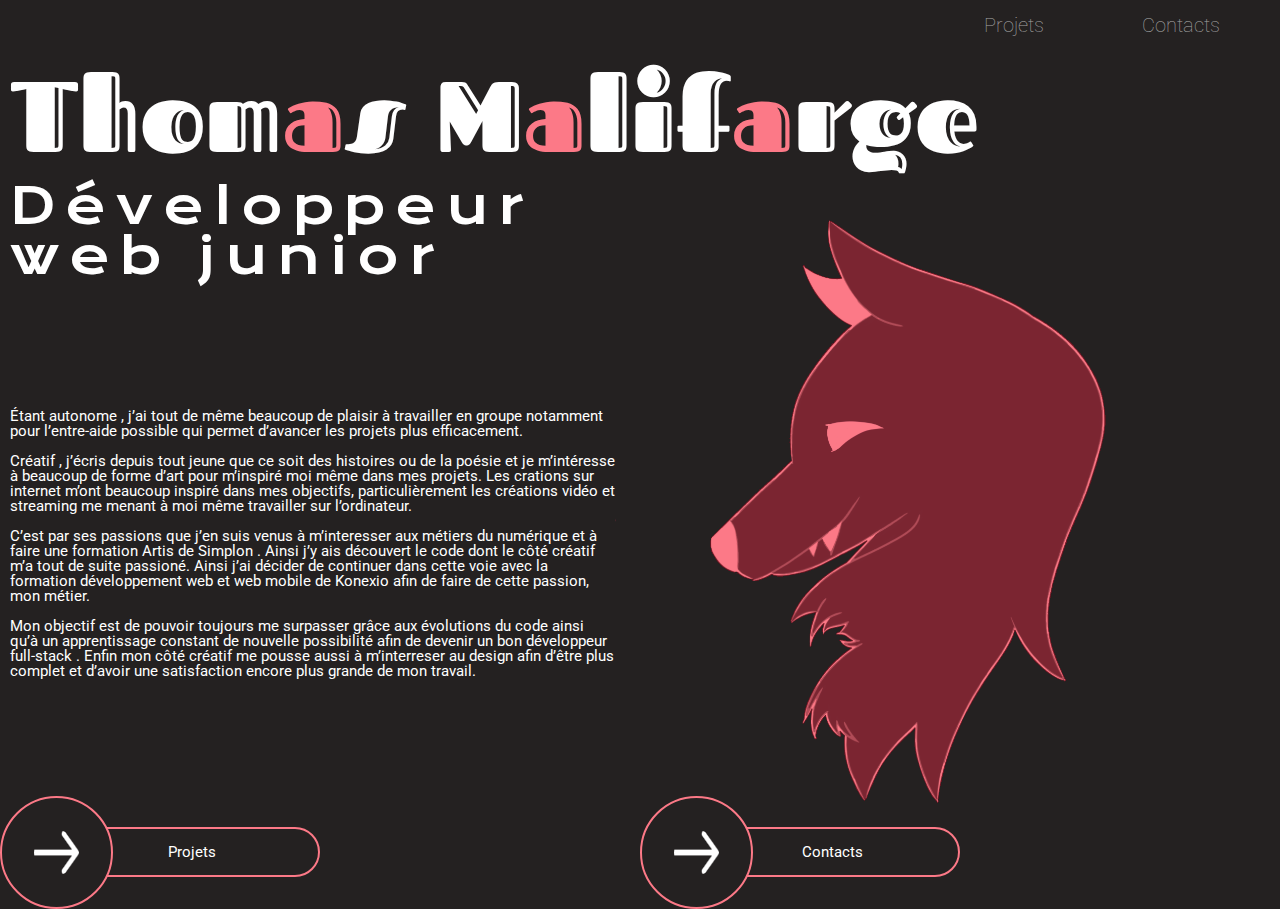
==== index.html @ 7f498287 "create homepage portfolio" ====
<!DOCTYPE html>
<html lang="fr">
<head>
    <meta charset="UTF-8">
    <meta http-equiv="X-UA-Compatible" content="IE=edge">
    <meta name="viewport" content="width=device-width, initial-scale=1.0">
    <title>Portfolio Accueil</title>
    <link rel="stylesheet" href="./portfolio-css/reset.css">
    <link rel="stylesheet" href="./portfolio-css/main.css">
    <link rel="stylesheet" href="./portfolio-css/homepage.css">

</head>

<body>

<!-- header -->

<header>
    <!-- nav -->

    <nav class="flex nav">
        <a href="./projet.html">Projets</a>
        <a href="./contacts.html">Contacts</a>
    </nav>

</header>

<!-- main -->

<main>

    <!-- texte -->

        <h1>
            Thom<span>a</span>s M<span>a</span>lif<span>a</span>rge
        </h1>

        <section class="flex2">
        
            <div class="txt flex2">
                <h2>Développeur web junior</h2>
            
                <p>
                    Étant autonome , j’ai tout de même beaucoup de plaisir à travailler en groupe notamment  pour l’entre-aide possible qui permet d’avancer les projets plus efficacement. <br><br>
                
                    Créatif , j’écris depuis tout jeune que ce soit  des histoires ou de la poésie et je m’intéresse à beaucoup de forme d’art pour m’inspiré moi même dans mes projets. Les crations sur internet m’ont beaucoup inspiré dans mes objectifs, particulièrement les créations vidéo et streaming me menant à moi même travailler sur l’ordinateur. <br><br>
                    
                    C’est par ses passions que j’en suis venus à m’interesser aux métiers du numérique et à faire une formation Artis de Simplon . Ainsi j’y ais découvert le code  dont le côté créatif m’a tout de suite passioné. Ainsi j’ai décider de continuer dans cette voie avec la formation développement web et web mobile de Konexio  afin de faire de cette passion, mon métier. <br><br>
                    
                    Mon objectif est de pouvoir toujours me surpasser grâce aux évolutions du code ainsi qu’à un apprentissage constant de nouvelle possibilité afin de devenir un bon développeur full-stack . Enfin  mon côté créatif me pousse aussi à m’interreser au design afin d’être plus complet et d’avoir une satisfaction encore plus grande de mon travail.
                </p>

                <!-- logo taille tel -->

                <article class="flex flexlog">
                    <img src="./projetlogo3.png" alt="Logo Thomas" class="logotel petit">
                </article>


            </div>
            <!-- logo taille pc -->

            <div>
                <img src="./projetlogo3.png" alt="Logo Thomas" class="grandlogo grand">
            </div>

        </section>

        
</main>

<!-- boutons -->

<footer class="flex">

    <section class="flex btns">
        <img src="./Arrow 1.png" alt="flèche" class="fleche">
        <button><a href="./projet.html">Projets</a></button>
    </section>
    
    <section class="flex btns">
        <img src="./Arrow 1.png" alt="flèche" class="fleche">
        <button><a href="./contacts.html">Contacts</a></button>
    </section>

</footer>

</body>

</html>
---- portfolio-css/main.css ----
@import url('https://fonts.googleapis.com/css2?family=Fascinate+Inline&family=Krona+One&family=Roboto:wght@300;400&display=swap');

    /* général */

body{
    background: #242121;
    color: white;
}

/* main */

main{
    margin: 10px;
}

.flex{
    display: flex;
    justify-content:space-around;
}

.grand{
    display: none;
}

/* nav */

nav{
    margin: 15px 0;
}

nav a{
    font-size: 20px;
    font-weight: lighter;
    color: rgba(255, 255, 255, 0.603);
}

nav a:hover{
    font-size: 21px;
    text-decoration: 2px #FC7987 underline;
    color: white;
}

/* textes */

a{
    text-decoration: none;
    color: white;
    font-family: 'Roboto', sans-serif;
    font-size: 15px;
}

h1{
    font-family: 'Fascinate Inline', cursive;
    font-size: 35px;
    text-align: center;
}

h2{
    font-family: 'Krona One', sans-serif;
    font-size: 20px;
    letter-spacing: 0.1em;
    text-align: center;
}
p{
    font-family: 'Roboto', sans-serif;
    font-size: 15px;
}

/* logo */

.logotel{
    width: 20%;
}

.flexlog{
    justify-content: end;
    margin: 25px 0;
}

/* Footer */


.btns{
    width: 50%;
    align-items: center;
    position: relative;
    
}

.btns img{
    width: 45px;
    height: 45px;
    border: 2px solid #FC7987;
    border-radius: 50%;
    padding: 5%;
    background: #242121;
    position: absolute;
    left: 0;
}

button{
    width: 90%;
    height: 50px;
    border: 2px solid #FC7987;
    border-radius: 50px;
    background:#242121;
    color: white;
    padding-left: 20% ;

}



/* tablette/pc */

@media (min-width:768px){
    /* général */

    .nav {
        justify-content: end;
        gap: 98px;
        margin-right: 60px ;
    }

    .petit{
        display: none;
    }

    .grand{
        display: block;
    }

    .flex2{
        display: flex;
        justify-content: space-between;
    }

    /* texte */

    h1{
        font-size: 100px;
        text-align: start;
    }

    h2{
        font-size: 50px;
        letter-spacing: 0.2em;
        text-align: start;
    }

    /* boutons */

    button{
        width: 40%;
        padding: 0;
        text-align: center;
        margin-right: 40%;
    }

}
---- portfolio-css/homepage.css ----
/* h1 */

h1{
    margin: 30px 0 16px;
}

span{
    color: #FC7987 ;
}

/* h2 */

h2{
    margin-bottom: 16px;
}

/* tablette/pc */

@media (min-width:768px){
    
    /* main */

    main{
        margin-right: 60px;
    }

    /* texte */

    .txt{
        flex-direction: column;
    }

    h2{
        margin-bottom: 40px;
    }
    
    /* logo */

    div{
        width: 50%;
    }

    .grandlogo{
        
        width: 100%
    }

}
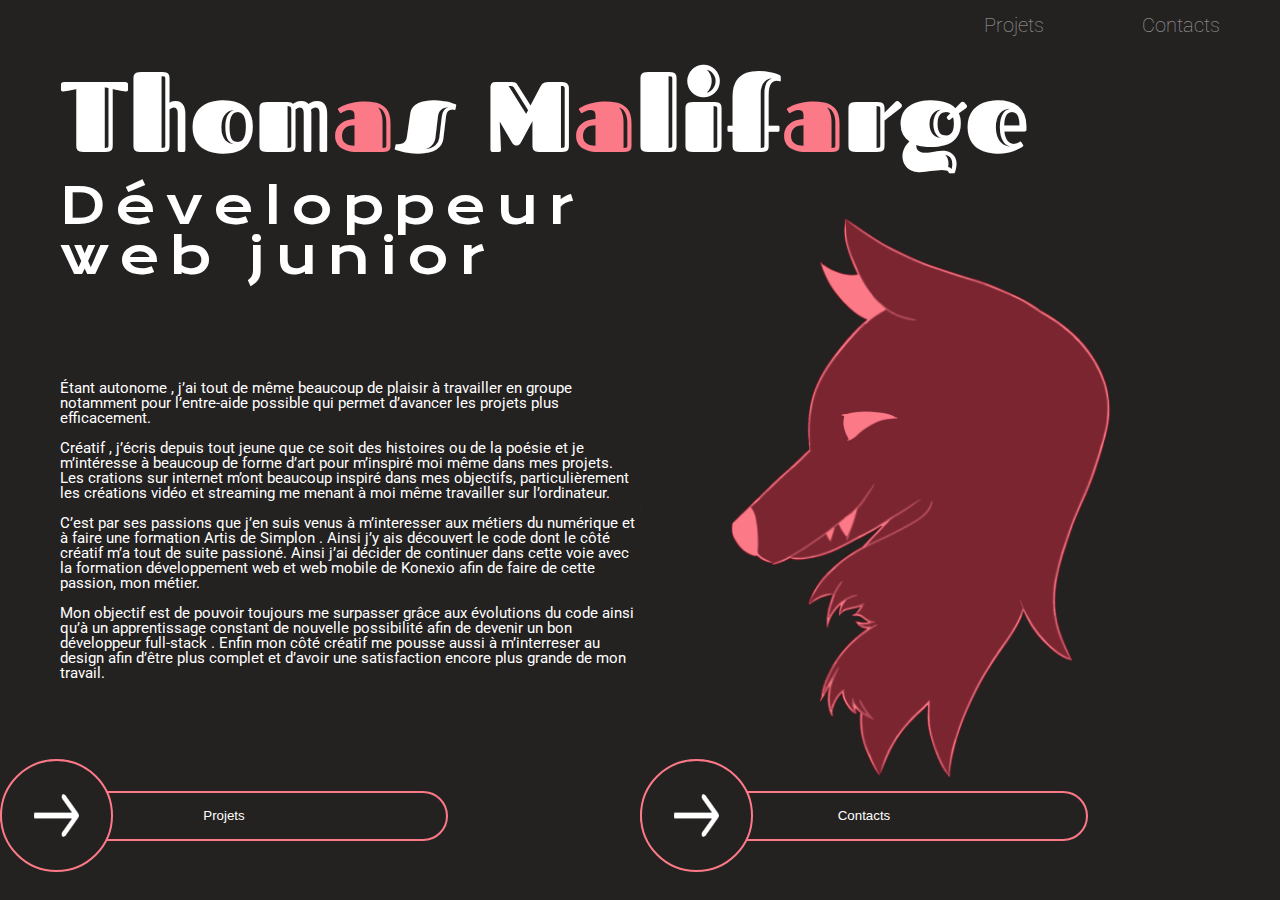
==== commit 51e88102: "correction button link" ====
--- a/index.html
+++ b/index.html
@@ -75,12 +75,12 @@
 
     <section class="flex btns">
         <img src="./Arrow 1.png" alt="flèche" class="fleche">
-        <button><a href="./projet.html">Projets</a></button>
+        <a href="./projet.html"><button>Projets</button></a>
     </section>
     
     <section class="flex btns">
         <img src="./Arrow 1.png" alt="flèche" class="fleche">
-        <button><a href="./contacts.html">Contacts</a></button>
+        <a href="./contacts.html"><button>Contacts</button></a>
     </section>
 
 </footer>
--- a/portfolio-css/main.css
+++ b/portfolio-css/main.css
@@ -58,10 +58,17 @@
 
 h2{
     font-family: 'Krona One', sans-serif;
-    font-size: 20px;
+    font-size: 25px;
     letter-spacing: 0.1em;
     text-align: center;
 }
+
+h3{
+    font-family: 'Krona One', sans-serif;
+    font-size: 20px;
+    margin-bottom: 10px;
+}
+
 p{
     font-family: 'Roboto', sans-serif;
     font-size: 15px;
@@ -99,8 +106,12 @@
     left: 0;
 }
 
+.btns a{
+    width: 100%;
+}
+
 button{
-    width: 90%;
+    width: 100%;
     height: 50px;
     border: 2px solid #FC7987;
     border-radius: 50px;
@@ -144,15 +155,22 @@
     }
 
     h2{
-        font-size: 50px;
+        font-size: 60px;
         letter-spacing: 0.2em;
         text-align: start;
+    }
+
+    /* logo */
+
+    .grandlogo{
+        
+        width: 100%
     }
 
     /* boutons */
 
     button{
-        width: 40%;
+        width: 70%;
         padding: 0;
         text-align: center;
         margin-right: 40%;
--- a/portfolio-css/homepage.css
+++ b/portfolio-css/homepage.css
@@ -15,14 +15,14 @@
     margin-bottom: 16px;
 }
 
-/* tablette/pc */
+/* tablette */
 
 @media (min-width:768px){
     
     /* main */
 
     main{
-        margin-right: 60px;
+        margin: 0 60px;
     }
 
     /* texte */
@@ -33,6 +33,7 @@
 
     h2{
         margin-bottom: 40px;
+        font-size: 40px;
     }
     
     /* logo */
@@ -41,9 +42,12 @@
         width: 50%;
     }
 
-    .grandlogo{
-        
-        width: 100%
+}
+
+/* pc */
+
+@media (min-width:992px){
+    h2{
+        font-size: 50px;
     }
-
 }